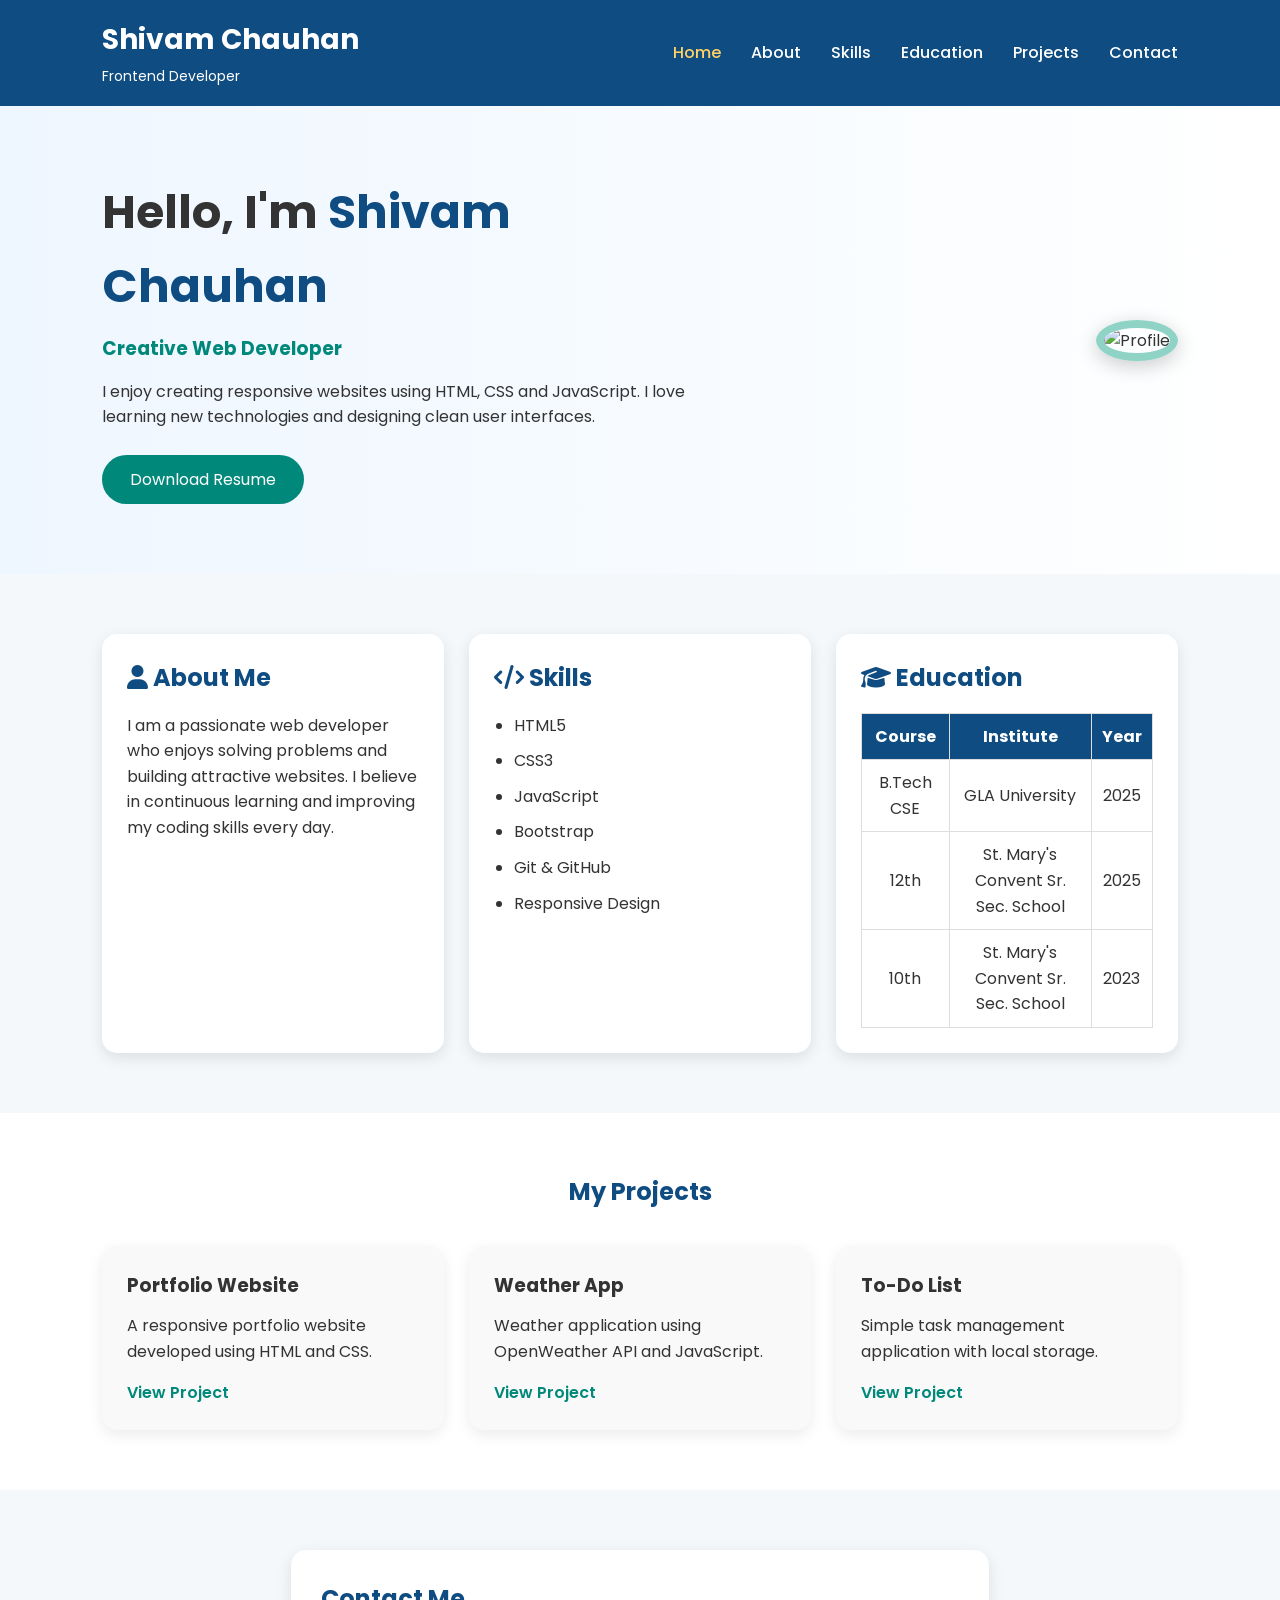
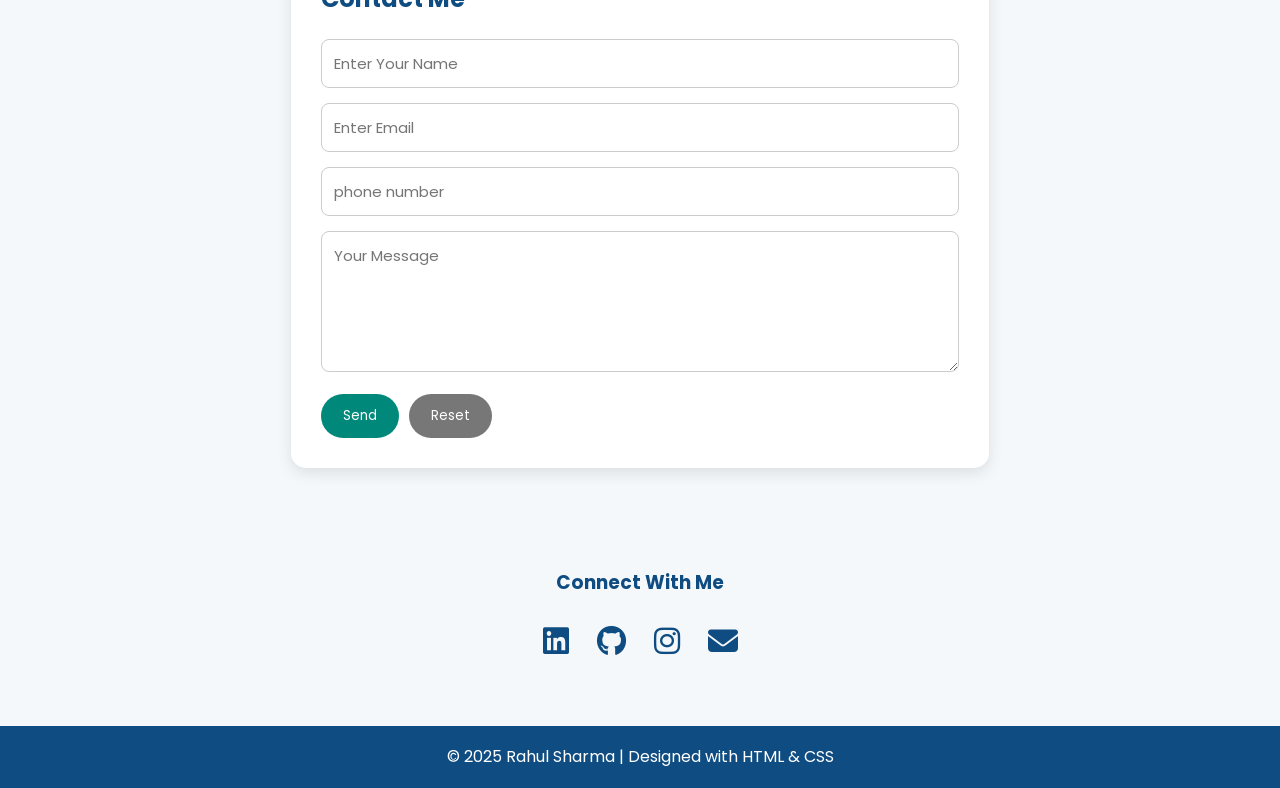
==== Assignment/Frontend_Lab_Assignment_1/index.html @ e258115f "Adding Project" ====
<!DOCTYPE html>
<html lang="en">
<head>
    <meta charset="UTF-8">
    <meta name="viewport" content="width=device-width, initial-scale=1.0">
    <title>Personal Portfolio</title>

    
    <link href="https://fonts.googleapis.com/css2?family=Poppins:wght@300;400;500;600;700&display=swap" rel="stylesheet">

    
    <link rel="stylesheet" href="style.css">

    
    <link rel="stylesheet"
    href="https://cdnjs.cloudflare.com/ajax/libs/font-awesome/6.5.1/css/all.min.css">
</head>

<body>


<header>

    <div class="logo">
        <h2>Shivam Chauhan</h2>
        <span>Frontend Developer</span>
    </div>

    <nav>
        <ul>
            <li><a href="#home" class="active">Home</a></li>
            <li><a href="#about">About</a></li>
            <li><a href="#skills">Skills</a></li>
            <li><a href="#education">Education</a></li>
            <li><a href="#projects">Projects</a></li>
            <li><a href="#contact">Contact</a></li>
        </ul>
    </nav>

</header>



<section class="hero" id="home">

    <div class="hero-text">

        <h1>Hello, I'm <span>Shivam Chauhan</span></h1>

        <h3>Creative Web Developer</h3>

        <p>
            I enjoy creating responsive websites using HTML,
            CSS and JavaScript. I love learning new technologies
            and designing clean user interfaces.
        </p>

        <a href="#" class="btn">Download Resume</a>

    </div>

    <div class="hero-image">

        <img src="https://cdn11.bigcommerce.com/s-x49po/images/stencil/1500x1500/products/105630/247063/1682230967758_4__14198.1686996693.JPG?c=2" alt="Profile">

    </div>

</section>



<section class="container">

<div class="card" id="about">

<h2><i class="fa-solid fa-user"></i> About Me</h2>

<p>
I am a passionate web developer who enjoys solving problems
and building attractive websites. I believe in continuous
learning and improving my coding skills every day.
</p>

</div>



<div class="card" id="skills">

<h2><i class="fa-solid fa-code"></i> Skills</h2>

<ul>

<li>HTML5</li>

<li>CSS3</li>

<li>JavaScript</li>

<li>Bootstrap</li>

<li>Git & GitHub</li>

<li>Responsive Design</li>

</ul>

</div>


<div class="card" id="education">

<h2><i class="fa-solid fa-graduation-cap"></i> Education</h2>

<table>

<tr>
<th>Course</th>
<th>Institute</th>
<th>Year</th>
</tr>

<tr>
<td>B.Tech CSE</td>
<td>GLA University</td>
<td>2025</td>
</tr>

<tr>
<td>12th</td>
<td>St. Mary's Convent Sr. Sec. School</td>
<td>2025</td>
</tr>

<tr>
<td>10th</td>
<td>St. Mary's Convent Sr. Sec. School</td>
<td>2023</td>
</tr>

</table>

</div>

</section>



<section class="projects" id="projects">

<h2>My Projects</h2>

<div class="project-container">

<div class="project-card">

<h3>Portfolio Website</h3>

<p>
A responsive portfolio website developed using HTML and CSS.
</p>

<a href="#">View Project</a>

</div>

<div class="project-card">

<h3>Weather App</h3>

<p>
Weather application using OpenWeather API and JavaScript.
</p>

<a href="#">View Project</a>

</div>

<div class="project-card">

<h3>To-Do List</h3>
<p>
Simple task management application with local storage.
</p>
<a href="#">View Project</a>
</div>
</div>
</section>
<section class="contact" id="contact">
<div class="contact-box">
<h2>Contact Me</h2>
<form>
<input type="text" placeholder="Enter Your Name">
<input type="email" placeholder="Enter Email">
<input type="number" placeholder="phone number ">
<textarea rows="5" placeholder="Your Message"></textarea>
<div class="buttons">
<button type="submit">Send</button>
<button type="reset" class="reset">Reset</button>
</div>
</form>
</div>
</section>
<section class="social">
<h3>Connect With Me</h3>
<div class="icons">
<a href="#"><i class="fab fa-linkedin"></i></a>
<a href="#"><i class="fab fa-github"></i></a>
<a href="#"><i class="fab fa-instagram"></i></a>
<a href="#"><i class="fas fa-envelope"></i></a>
</div>
</section>
<footer>
<p>© 2025 Rahul Sharma | Designed with HTML & CSS</p>
</footer>
</body>
</html>
---- Assignment/Frontend_Lab_Assignment_1/style.css ----
*{
        margin:0;
        padding:0;
        box-sizing:border-box;
        font-family:'Poppins',sans-serif;
    }

    body{
        background:#f4f8fb;
        color:#333;
        line-height:1.6;
    }



    header{
        background:#0f4c81;
        color:#fff;
        display:flex;
        justify-content:space-between;
        align-items:center;
        padding:18px 8%;
        position:sticky;
        top:0;
        z-index:1000;
    }

    .logo h2{
        font-size:28px;
    }

    .logo span{
        font-size:14px;
    }

    nav ul{
        list-style:none;
        display:flex;
    }

    nav ul li{
        margin-left:30px;
    }

    nav ul li a{
        text-decoration:none;
        color:#fff;
        font-weight:500;
        transition:.3s;
    }

    nav ul li a:hover,
    .active{
        color:#ffd166;
    }



    .hero{
        display:flex;
        justify-content:space-between;
        align-items:center;
        padding:70px 8%;
        background:linear-gradient(to right,#eef6ff,#ffffff);
    }

    .hero-text{
        width:55%;
    }

    .hero-text h1{
        font-size:46px;
        margin-bottom:10px;
    }

    .hero-text span{
        color:#0f4c81;
    }

    .hero-text h3{
        color:#00897b;
        margin-bottom:15px;
    }

    .hero-text p{
        margin-bottom:25px;
    }

    .btn{
        display:inline-block;
        padding:12px 28px;
        background:#00897b;
        color:white;
        text-decoration:none;
        border-radius:30px;
        transition:.3s;
    }

    .btn:hover{
        background:#00695c;
    }

    .hero-image img{
        width:300px;
        height:300px;
        object-fit:cover;
        border-radius:50%;
        border:8px solid #8fd3c7;
        box-shadow:0 5px 20px rgba(0,0,0,.2);
    }



    .container{
        display:grid;
        grid-template-columns:repeat(3,1fr);
        gap:25px;
        padding:60px 8%;
    }

    .card{
        background:white;
        padding:25px;
        border-radius:15px;
        box-shadow:0 5px 15px rgba(0,0,0,.1);
    }

    .card h2{
        color:#0f4c81;
        margin-bottom:15px;
    }

    .card ul{
        padding-left:20px;
    }

    .card ul li{
        margin-bottom:10px;
    }



    table{
        width:100%;
        border-collapse:collapse;
    }

    table th,
    table td{
        border:1px solid #ddd;
        padding:10px;
        text-align:center;
    }

    table th{
        background:#0f4c81;
        color:white;
    }



    .projects{
        padding:60px 8%;
        background:#ffffff;
    }

    .projects h2{
        text-align:center;
        margin-bottom:35px;
        color:#0f4c81;
    }

    .project-container{
        display:flex;
        gap:25px;
    }

    .project-card{
        flex:1;
        background:#f9f9f9;
        border-radius:15px;
        padding:25px;
        transition:.3s;
        box-shadow:0 5px 15px rgba(0,0,0,.08);
    }

    .project-card:hover{
        transform:translateY(-8px);
    }

    .project-card h3{
        margin-bottom:12px;
    }

    .project-card p{
        margin-bottom:15px;
    }

    .project-card a{
        color:#00897b;
        text-decoration:none;
        font-weight:600;
    }


    .contact{
        padding:60px 8%;
    }

    .contact-box{
        width:65%;
        margin:auto;
        background:white;
        padding:30px;
        border-radius:15px;
        box-shadow:0 5px 15px rgba(0,0,0,.1);
    }

    .contact-box h2{
        color:#0f4c81;
        margin-bottom:20px;
    }

    input,
    textarea{
        width:100%;
        padding:12px;
        margin-bottom:15px;
        border:1px solid #ccc;
        border-radius:8px;
        font-size:15px;
    }

    .buttons{
        display:flex;
        gap:10px;
    }

    button{
        padding:12px 22px;
        border:none;
        border-radius:30px;
        cursor:pointer;
        background:#00897b;
        color:white;
        transition:.3s;
    }

    button:hover{
        background:#00695c;
    }

    .reset{
        background:#777;
    }

    .reset:hover{
        background:#555;
    }


    .social{
        text-align:center;
        padding:40px;
    }

    .social h3{
        margin-bottom:20px;
        color:#0f4c81;
    }

    .icons a{
        font-size:30px;
        margin:0 12px;
        color:#0f4c81;
        transition:.3s;
    }

    .icons a:hover{
        color:#00897b;
    }


    footer{
        background:#0f4c81;
        color:white;
        text-align:center;
        padding:18px;
        margin-top:20px;
    }



    @media(max-width:900px){

    header{
        flex-direction:column;
    }

    nav ul{
        flex-wrap:wrap;
        justify-content:center;
        margin-top:15px;
    }

    .hero{
        flex-direction:column-reverse;
        text-align:center;
    }

    .hero-text{
        width:100%;
    }

    .hero-image{
        margin-bottom:30px;
    }

    .container{
        grid-template-columns:1fr;
    }

    .project-container{
        flex-direction:column;
    }

    .contact-box{
        width:100%;
    }

    }
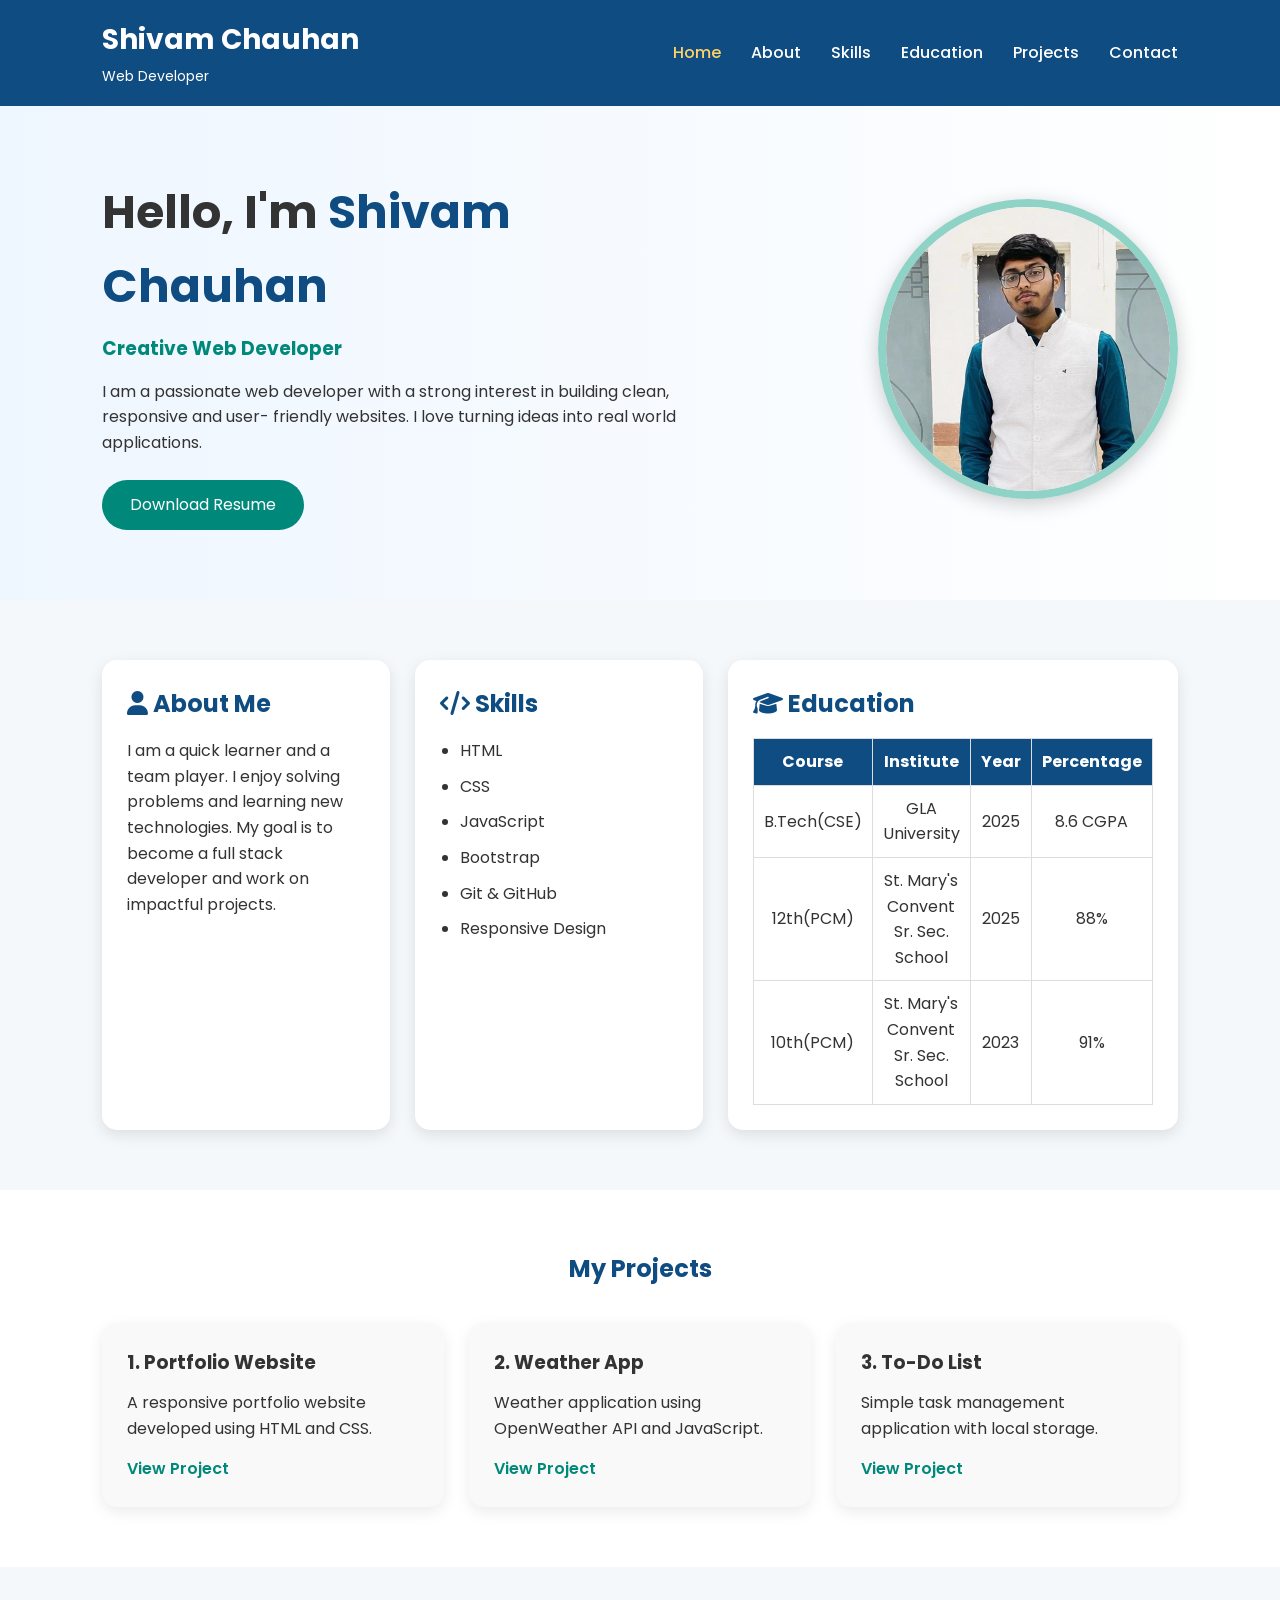
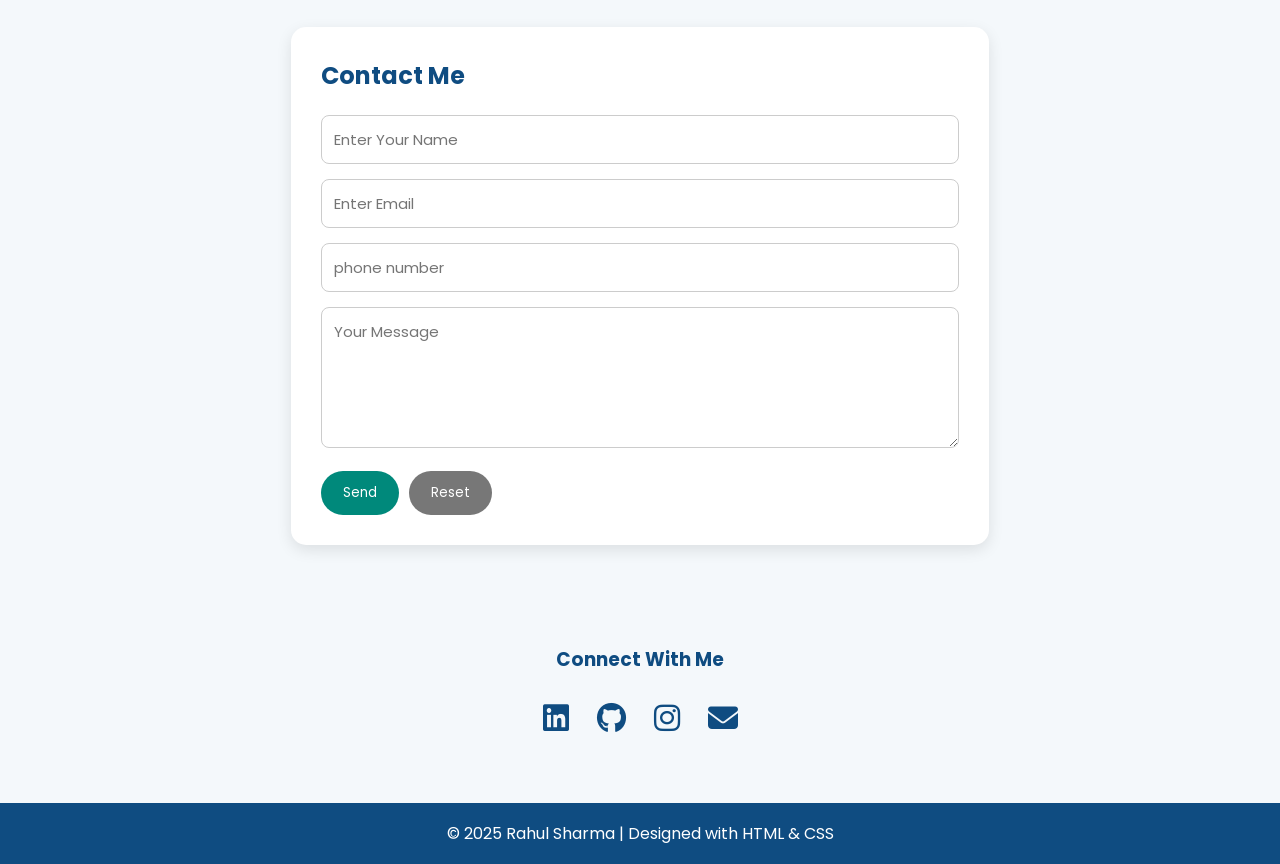
==== commit 6edae6f7: "Adding Project Again" ====
--- a/Assignment/Frontend_Lab_Assignment_1/index.html
+++ b/Assignment/Frontend_Lab_Assignment_1/index.html
@@ -23,7 +23,7 @@
 
     <div class="logo">
         <h2>Shivam Chauhan</h2>
-        <span>Frontend Developer</span>
+        <span>Web Developer</span>
     </div>
 
     <nav>
@@ -50,18 +50,20 @@
         <h3>Creative Web Developer</h3>
 
         <p>
-            I enjoy creating responsive websites using HTML,
-            CSS and JavaScript. I love learning new technologies
-            and designing clean user interfaces.
+            I am a passionate web developer with a strong
+            interest in building clean, responsive and user-
+            friendly websites. I love turning ideas into real 
+            world applications.
         </p>
 
+
         <a href="#" class="btn">Download Resume</a>
 
     </div>
 
     <div class="hero-image">
 
-        <img src="https://cdn11.bigcommerce.com/s-x49po/images/stencil/1500x1500/products/105630/247063/1682230967758_4__14198.1686996693.JPG?c=2" alt="Profile">
+        <img src="images/my_photo.jpeg" alt="Profile">
 
     </div>
 
@@ -76,9 +78,10 @@
 <h2><i class="fa-solid fa-user"></i> About Me</h2>
 
 <p>
-I am a passionate web developer who enjoys solving problems
-and building attractive websites. I believe in continuous
-learning and improving my coding skills every day.
+I am a quick learner and a team player. I enjoy 
+solving problems and learning new technologies.
+My goal is to become a full stack developer and work
+on impactful projects.
 </p>
 
 </div>
@@ -91,9 +94,9 @@
 
 <ul>
 
-<li>HTML5</li>
-
-<li>CSS3</li>
+<li>HTML</li>
+
+<li>CSS</li>
 
 <li>JavaScript</li>
 
@@ -118,24 +121,28 @@
 <th>Course</th>
 <th>Institute</th>
 <th>Year</th>
-</tr>
-
-<tr>
-<td>B.Tech CSE</td>
+<th>Percentage</th>
+</tr>
+
+<tr>
+<td>B.Tech(CSE)</td>
 <td>GLA University</td>
 <td>2025</td>
-</tr>
-
-<tr>
-<td>12th</td>
+<td>8.6 CGPA</td>
+</tr>
+
+<tr>
+<td>12th(PCM)</td>
 <td>St. Mary's Convent Sr. Sec. School</td>
 <td>2025</td>
-</tr>
-
-<tr>
-<td>10th</td>
+<td>88%</td>
+</tr>
+
+<tr>
+<td>10th(PCM)</td>
 <td>St. Mary's Convent Sr. Sec. School</td>
 <td>2023</td>
+<td>91%</td>
 </tr>
 
 </table>
@@ -154,7 +161,7 @@
 
 <div class="project-card">
 
-<h3>Portfolio Website</h3>
+<h3>1. Portfolio Website</h3>
 
 <p>
 A responsive portfolio website developed using HTML and CSS.
@@ -166,7 +173,7 @@
 
 <div class="project-card">
 
-<h3>Weather App</h3>
+<h3>2. Weather App</h3>
 
 <p>
 Weather application using OpenWeather API and JavaScript.
@@ -178,7 +185,7 @@
 
 <div class="project-card">
 
-<h3>To-Do List</h3>
+<h3>3. To-Do List</h3>
 <p>
 Simple task management application with local storage.
 </p>
